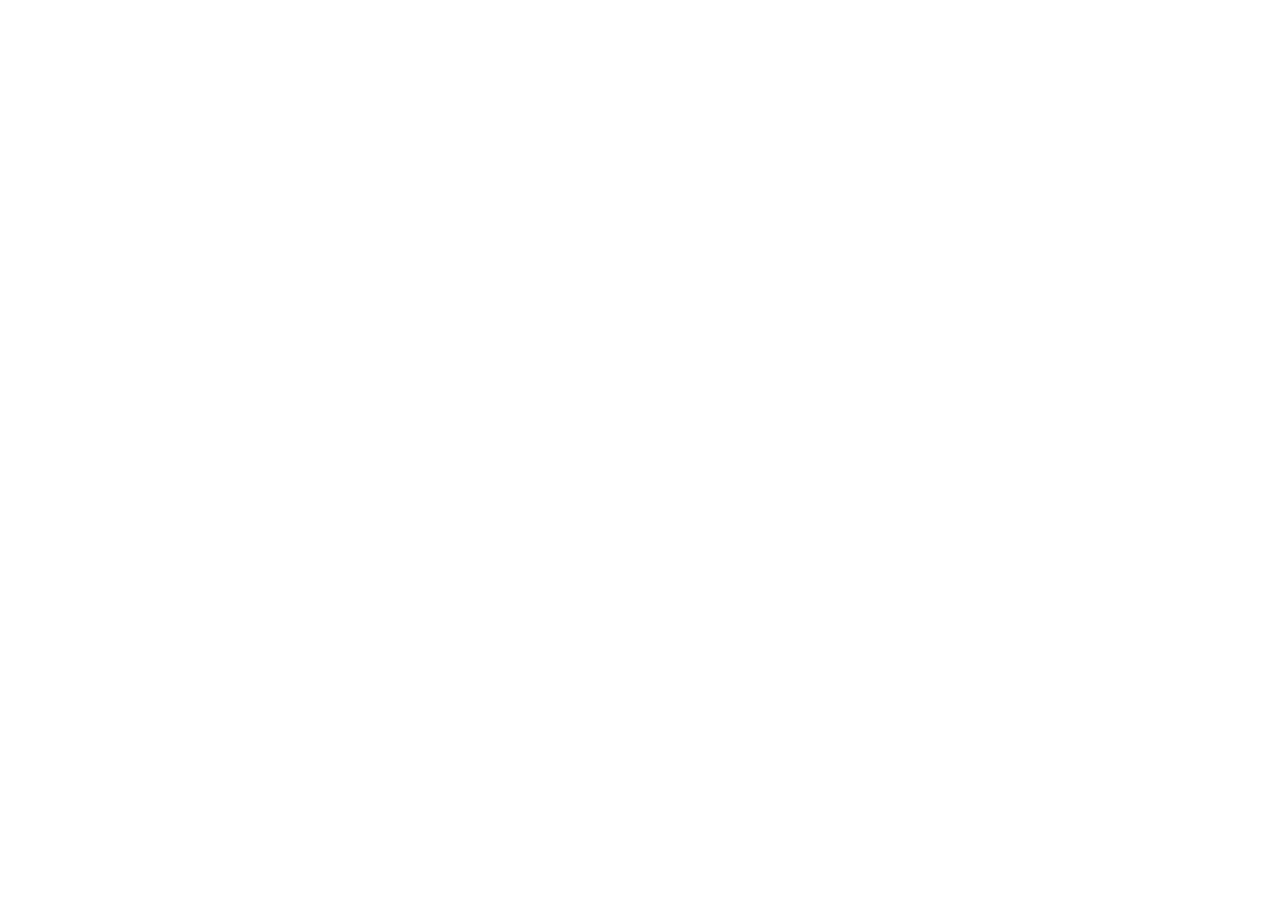
==== index.html @ 6b390fb4 "add" ====
<!DOCTYPE HTML>
<script>
  function showMore() {

    var listData = Array.prototype.slice.call(document.querySelectorAll('#dataList li:not(.shown)')).slice(0, 9);

    for (var i = 0; i < listData.length; i++) {
      listData[i].className = 'shown';
      listData[i].style.display = 'list-item';
    }
    switchButtons();
  }


  function switchButtons() {
    var hiddenElements = Array.prototype.slice.call(document.querySelectorAll('#dataList li:not(.shown)'));
    if (hiddenElements.length == 0) {
      document.getElementById('moreButton').style.display = 'none';
    }
    else {
      document.getElementById('moreButton').style.display = 'block';
    }

    var shownElements = Array.prototype.slice.call(document.querySelectorAll('#dataList li:not(.hidden)'));
    if (shownElements.length == 0) {
      document.getElementById('lessButton').style.display = 'none';
    }
    else {
      document.getElementById('lessButton').style.display = 'block';
    }
  }

  onload = function () {
    showMore();
  }
</script>
<html lang="en">

<head>
  <meta http-equiv="Content-Type" content="text/html; charset=UTF-8">

  <title>Dang Bui Dinh</title>

  <meta name="author" content="Dang Bui Dinh">
  <meta name="viewport" content="width=device-width, initial-scale=1">

  <link rel="stylesheet" type="text/css" href="stylesheet.css">
</head>

</html>
---- stylesheet.css ----
/* latin-ext */
@font-face {
  font-family: 'Lato';
  font-style: italic;
  font-weight: 400;
  src: local('Lato Italic'), local('Lato-Italic'), url(https://fonts.gstatic.com/s/lato/v15/S6u8w4BMUTPHjxsAUi-qNiXg7eU0.woff2) format('woff2');
  unicode-range: U+0100-024F, U+0259, U+1E00-1EFF, U+2020, U+20A0-20AB, U+20AD-20CF, U+2113, U+2C60-2C7F, U+A720-A7FF;
}
/* latin */
@font-face {
  font-family: 'Lato';
  font-style: italic;
  font-weight: 400;
  src: local('Lato Italic'), local('Lato-Italic'), url(https://fonts.gstatic.com/s/lato/v15/S6u8w4BMUTPHjxsAXC-qNiXg7Q.woff2) format('woff2');
  unicode-range: U+0000-00FF, U+0131, U+0152-0153, U+02BB-02BC, U+02C6, U+02DA, U+02DC, U+2000-206F, U+2074, U+20AC, U+2122, U+2191, U+2193, U+2212, U+2215, U+FEFF, U+FFFD;
}
/* latin-ext */
@font-face {
  font-family: 'Lato';
  font-style: italic;
  font-weight: 700;
  src: local('Lato Bold Italic'), local('Lato-BoldItalic'), url(https://fonts.gstatic.com/s/lato/v15/S6u_w4BMUTPHjxsI5wq_FQftx9897sxZ.woff2) format('woff2');
  unicode-range: U+0100-024F, U+0259, U+1E00-1EFF, U+2020, U+20A0-20AB, U+20AD-20CF, U+2113, U+2C60-2C7F, U+A720-A7FF;
}
/* latin */
@font-face {
  font-family: 'Lato';
  font-style: italic;
  font-weight: 700;
  src: local('Lato Bold Italic'), local('Lato-BoldItalic'), url(https://fonts.gstatic.com/s/lato/v15/S6u_w4BMUTPHjxsI5wq_Gwftx9897g.woff2) format('woff2');
  unicode-range: U+0000-00FF, U+0131, U+0152-0153, U+02BB-02BC, U+02C6, U+02DA, U+02DC, U+2000-206F, U+2074, U+20AC, U+2122, U+2191, U+2193, U+2212, U+2215, U+FEFF, U+FFFD;
}
/* latin-ext */
@font-face {
  font-family: 'Lato';
  font-style: normal;
  font-weight: 400;
  src: local('Lato Regular'), local('Lato-Regular'), url(https://fonts.gstatic.com/s/lato/v15/S6uyw4BMUTPHjxAwXiWtFCfQ7A.woff2) format('woff2');
  unicode-range: U+0100-024F, U+0259, U+1E00-1EFF, U+2020, U+20A0-20AB, U+20AD-20CF, U+2113, U+2C60-2C7F, U+A720-A7FF;
}
/* latin */
@font-face {
  font-family: 'Lato';
  font-style: normal;
  font-weight: 400;
  src: local('Lato Regular'), local('Lato-Regular'), url(https://fonts.gstatic.com/s/lato/v15/S6uyw4BMUTPHjx4wXiWtFCc.woff2) format('woff2');
  unicode-range: U+0000-00FF, U+0131, U+0152-0153, U+02BB-02BC, U+02C6, U+02DA, U+02DC, U+2000-206F, U+2074, U+20AC, U+2122, U+2191, U+2193, U+2212, U+2215, U+FEFF, U+FFFD;
}
/* latin-ext */
@font-face {
  font-family: 'Lato';
  font-style: normal;
  font-weight: 700;
  src: local('Lato Bold'), local('Lato-Bold'), url(https://fonts.gstatic.com/s/lato/v15/S6u9w4BMUTPHh6UVSwaPGQ3q5d0N7w.woff2) format('woff2');
  unicode-range: U+0100-024F, U+0259, U+1E00-1EFF, U+2020, U+20A0-20AB, U+20AD-20CF, U+2113, U+2C60-2C7F, U+A720-A7FF;
}
/* latin */
@font-face {
  font-family: 'Lato';
  font-style: normal;
  font-weight: 700;
  src: local('Lato Bold'), local('Lato-Bold'), url(https://fonts.gstatic.com/s/lato/v15/S6u9w4BMUTPHh6UVSwiPGQ3q5d0.woff2) format('woff2');
  unicode-range: U+0000-00FF, U+0131, U+0152-0153, U+02BB-02BC, U+02C6, U+02DA, U+02DC, U+2000-206F, U+2074, U+20AC, U+2122, U+2191, U+2193, U+2212, U+2215, U+FEFF, U+FFFD;
}

a {
  color: #1772d0;
  text-decoration: none;
}

a:focus,
a:hover {
  color: #f09228;
  text-decoration: none;
}

body,
td,
th,
tr,
p,
a {
  font-family: 'Lato', Verdana, Helvetica, sans-serif;
  font-size: 14px
}

strong {
  font-family: 'Lato', Verdana, Helvetica, sans-serif;
  font-size: 14px;
}

heading {
  font-family: 'Lato', Verdana, Helvetica, sans-serif;
  font-size: 22px;
}

papertitle {
  font-family: 'Lato', Verdana, Helvetica, sans-serif;
  font-size: 14px;
  font-weight: 700
}

name {
  font-family: 'Lato', Verdana, Helvetica, sans-serif;
  font-size: 32px;
}

.one {
  width: 160px;
  height: 160px;
  position: relative;
}

.two {
  width: 160px;
  height: 160px;
  position: absolute;
  transition: opacity .2s ease-in-out;
  -moz-transition: opacity .2s ease-in-out;
  -webkit-transition: opacity .2s ease-in-out;
}

.fade {
  transition: opacity .2s ease-in-out;
  -moz-transition: opacity .2s ease-in-out;
  -webkit-transition: opacity .2s ease-in-out;
}

span.highlight {
  background-color: #ffffd0;
}

.shown{
  display:block;
}
.hidden{
  display:none;
}
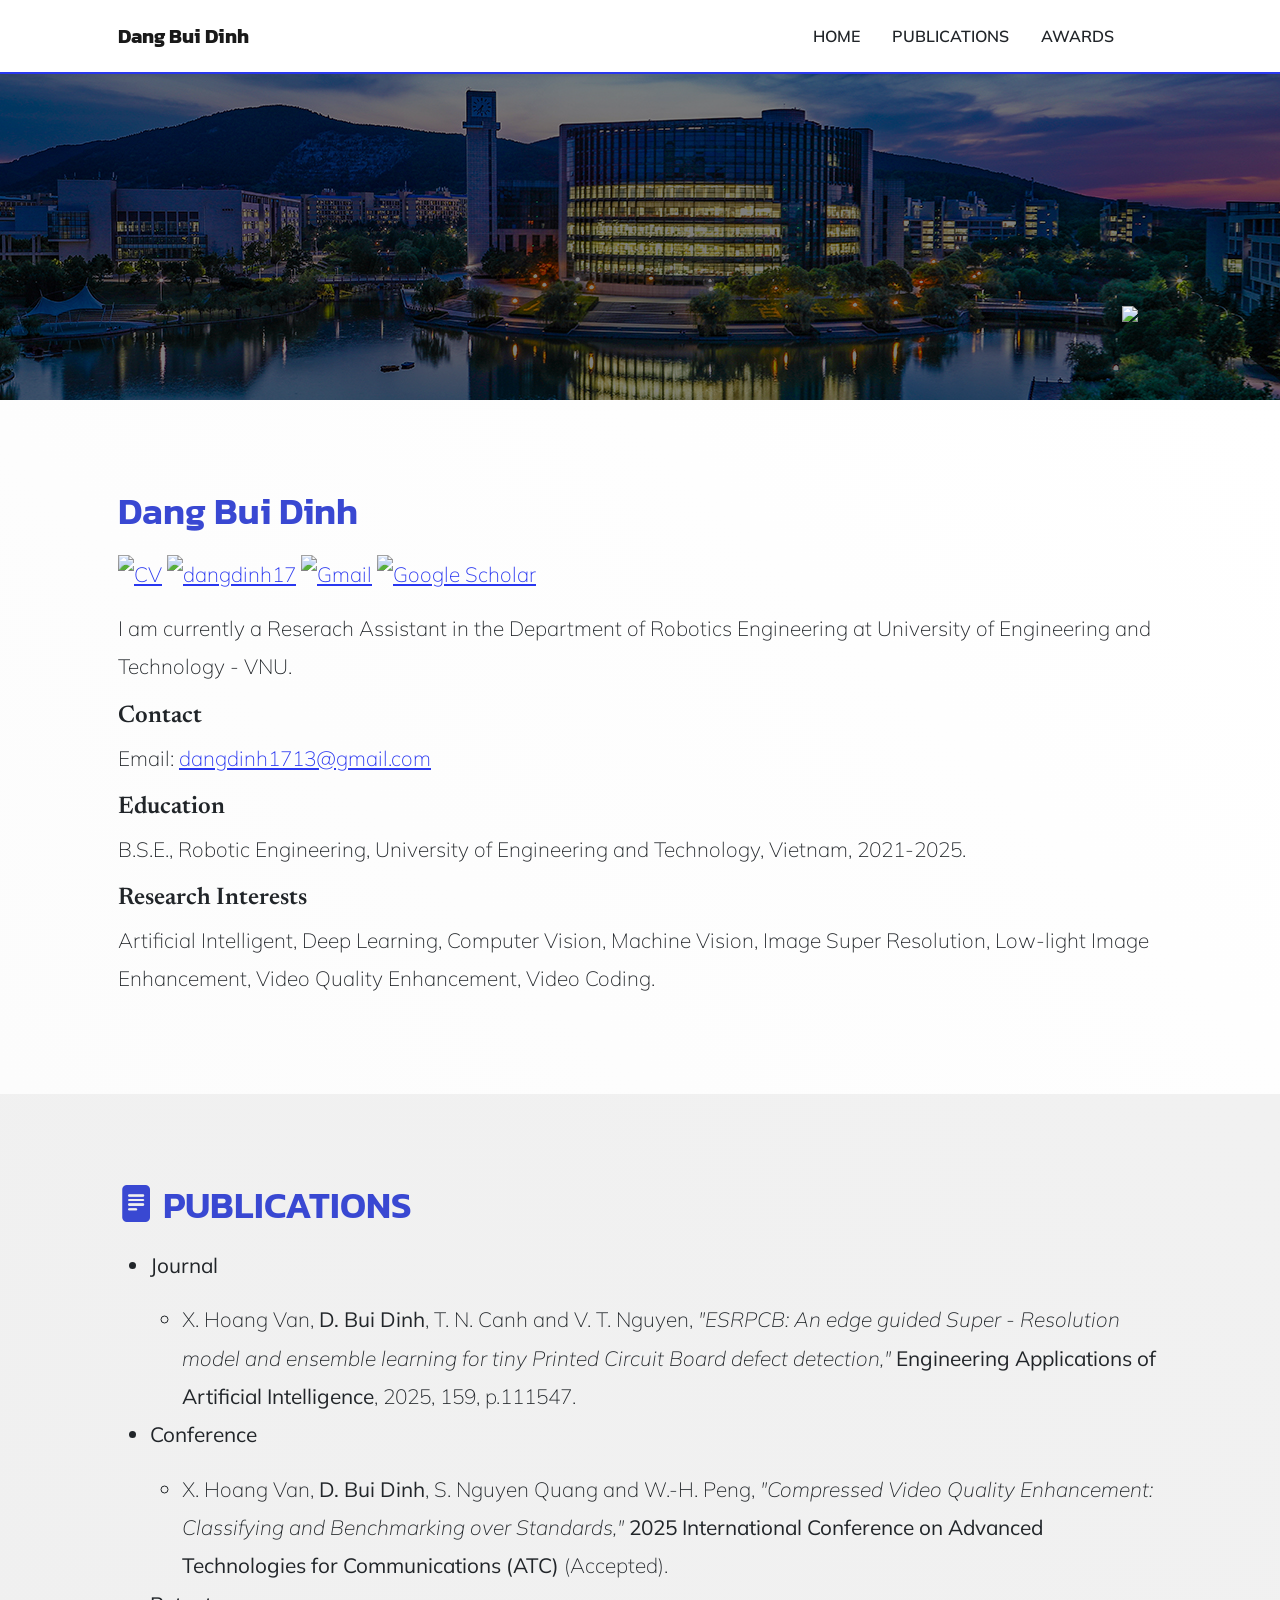
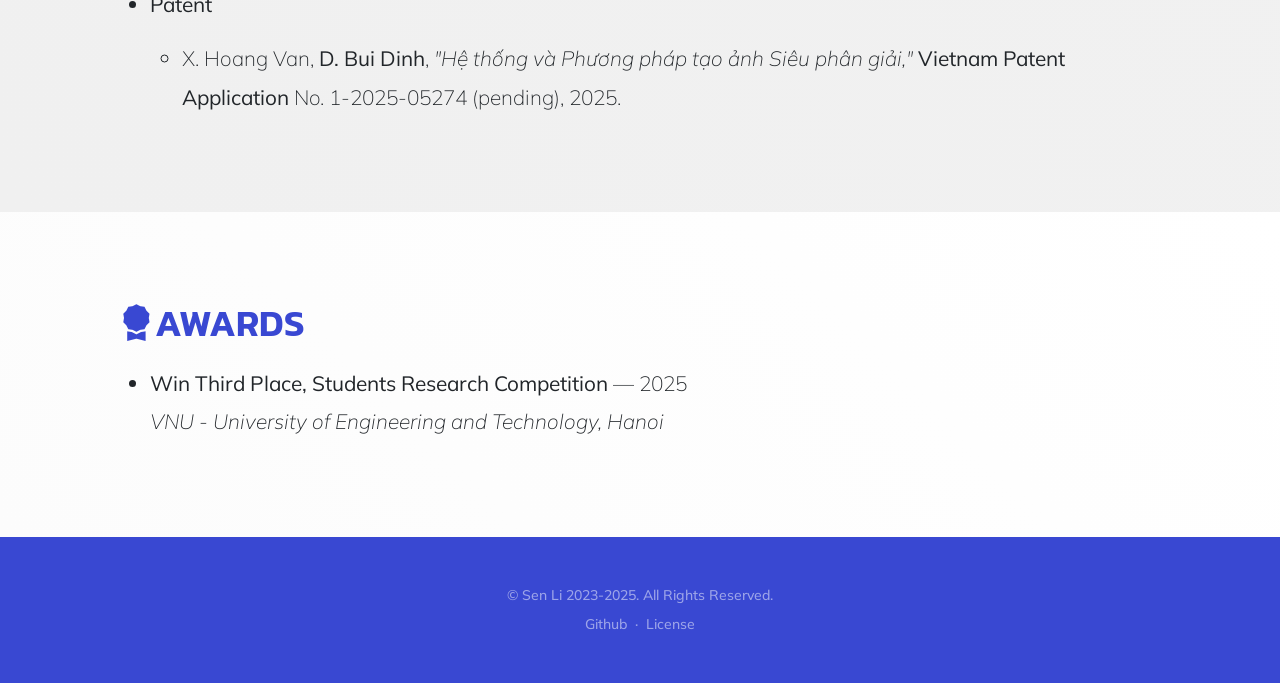
==== commit aa5a1d9f: "add" ====
--- a/index.html
+++ b/index.html
@@ -1,50 +1,177 @@
-<!DOCTYPE HTML>
-<script>
-  function showMore() {
-
-    var listData = Array.prototype.slice.call(document.querySelectorAll('#dataList li:not(.shown)')).slice(0, 9);
-
-    for (var i = 0; i < listData.length; i++) {
-      listData[i].className = 'shown';
-      listData[i].style.display = 'list-item';
-    }
-    switchButtons();
-  }
-
-
-  function switchButtons() {
-    var hiddenElements = Array.prototype.slice.call(document.querySelectorAll('#dataList li:not(.shown)'));
-    if (hiddenElements.length == 0) {
-      document.getElementById('moreButton').style.display = 'none';
-    }
-    else {
-      document.getElementById('moreButton').style.display = 'block';
-    }
-
-    var shownElements = Array.prototype.slice.call(document.querySelectorAll('#dataList li:not(.hidden)'));
-    if (shownElements.length == 0) {
-      document.getElementById('lessButton').style.display = 'none';
-    }
-    else {
-      document.getElementById('lessButton').style.display = 'block';
-    }
-  }
-
-  onload = function () {
-    showMore();
-  }
-</script>
+<!DOCTYPE html>
 <html lang="en">
 
 <head>
-  <meta http-equiv="Content-Type" content="text/html; charset=UTF-8">
+    <meta charset="utf-8" />
+    <meta name="viewport" content="width=device-width, initial-scale=1, shrink-to-fit=no" />
+    <meta name="description" content="Academic Webpage" />
+    <meta name="author" content="dangbuidinh" />
+    <title id="title"></title>
 
-  <title>Dang Bui Dinh</title>
+    <!-- Icon -->
+    <link rel="icon" type="image/x-icon" href="docs/static/assets/favicon.ico" />
 
-  <meta name="author" content="Dang Bui Dinh">
-  <meta name="viewport" content="width=device-width, initial-scale=1">
+    <!-- Bootstrap icons-->
+    <link href="https://cdn.jsdelivr.net/npm/bootstrap-icons@1.5.0/font/bootstrap-icons.css" rel="stylesheet" />
 
-  <link rel="stylesheet" type="text/css" href="stylesheet.css">
+    <!-- Google fonts-->
+    <link rel="preconnect" href="https://fonts.gstatic.com" />
+    <link href="https://fonts.googleapis.com/css2?family=Newsreader:ital,wght@0,600;1,600&amp;display=swap"
+        rel="stylesheet" />
+    <link
+        href="https://fonts.googleapis.com/css2?family=Mulish:ital,wght@0,300;0,500;0,600;0,700;1,300;1,500;1,600;1,700&amp;display=swap"
+        rel="stylesheet" />
+    <link href="https://fonts.googleapis.com/css2?family=Kanit:ital,wght@0,400;1,400&amp;display=swap"
+        rel="stylesheet" />
+
+    <!-- Core theme CSS (includes Bootstrap)-->
+    <link type="text/css" href="docs/static/css/core.css" rel="stylesheet" />
+    <link type="text/css" href="docs/static/css/main.css" rel="stylesheet" />
+
+    <!-- Bootstrap core JS-->
+    <script type="text/javascript" src="docs/static/js/bootstrap.bundle.min.js"></script>
+
+    <!-- For Compatability -->
+    <script src="https://polyfill.io/v3/polyfill.min.js?features=es6"></script>
+    
+    <!-- Markdown -->
+    <script type="text/javascript" src="docs/static/js/marked.min.js"></script>
+
+    <!-- Mathematics -->
+    <script>
+        // See https://docs.mathjax.org/en/latest/index.html for more details.
+        MathJax = {
+            tex: {
+                packages: {},              // extensions to use
+                inlineMath: [              // start/end delimiter pairs for in-line math
+                    ['$', '$'],
+                    ['\\(', '\\)']
+                ],
+                displayMath: [             // start/end delimiter pairs for display math
+                    ['$$', '$$'],
+                    ['\\[', '\\]']
+                ],
+                processEscapes: false,      // use \$ to produce a literal dollar sign
+                processEnvironments: true, // process \begin{xxx}...\end{xxx} outside math mode
+                processRefs: true,         // process \ref{...} outside of math mode
+                digits: /^(?:[0-9]+(?:\{,\}[0-9]{3})*(?:\.[0-9]*)?|\.[0-9]+)/,    // pattern for recognizing numbers
+                tags: 'all',              // or 'ams' or 'all'
+                tagSide: 'right',          // side for \tag macros
+                tagIndent: '0.8em',        // amount to indent tags
+                useLabelIds: true,         // use label name rather than tag for ids
+                maxMacros: 10000,          // maximum number of macro substitutions per expression
+                maxBuffer: 5 * 1024,       // maximum size for the internal TeX string (5K)
+                // baseURL:                   // URL for use with links to tags (when there is a <base> tag in effect)
+                // (document.getElementsByTagName('base').length === 0) ? '' : String(document.location).replace(/#.*$/, ''),
+                formatError:               // function called when TeX syntax errors occur
+                    (jax, err) => jax.formatError(err)
+            }
+        };
+    </script>
+    <script type="text/javascript" id="MathJax-script" src="https://cdn.jsdelivr.net/npm/mathjax@3/es5/tex-svg.js"></script>
+    <script type="text/javascript" id="MathJax-script" async src="https://cdn.jsdelivr.net/npm/mathjax@3/es5/tex-mml-chtml.js"></script>
+    
+    <!-- Core JS-->
+    <script type="text/javascript" src="docs/static/js/scripts.js"></script>
+    <script type="text/javascript" src="docs/static/js/js-yaml.min.js"></script>
+
 </head>
 
+<body id="page-top">
+    <!-- Navigation-->
+    <nav class="header navbar navbar-expand-lg navbar-light fixed-top shadow-sm" id="mainNav">
+        <div class="container px-5">
+            <a id="page-top-title" class="navbar-brand fw-bold" href="#page-top"></a>
+            <!-- <a href="#page-top"><img src="static/assets/img/CUMT_LOGO.svg" style="width: 11rem;"></a> -->
+            <button class="navbar-toggler" type="button" data-bs-toggle="collapse" data-bs-target="#navbarResponsive"
+                aria-controls="navbarResponsive" aria-expanded="false" aria-label="Toggle navigation">
+                MENU
+                <i class="bi-list"></i>
+            </button>
+            <div class="collapse navbar-collapse" id="navbarResponsive">
+                <ul class="navbar-nav ms-auto me-4 my-3 my-lg-0">
+                    <li class="nav-item">
+                        <a class="nav-link me-lg-3" href="#page-top">HOME</a>
+                    </li>
+                    <li class="nav-item">
+                        <a class="nav-link me-lg-3" href="#publications">PUBLICATIONS</a>
+                    </li>
+                    <li class="nav-item">
+                        <a class="nav-link me-lg-3" href="#awards">AWARDS</a>
+                    </li>
+
+                </ul>
+            </div>
+        </div>
+    </nav>
+
+    <!-- Top Section -->
+    <section class="top-section" style="background-image: url('docs/static/assets/img/background.jpeg');">
+        <div class="top-section-content">
+            <div class="container px-5">
+                <h2 id="top-section-bg-text" class="text-white display-3 lh-1 font-alt"></h2>
+            </div>
+        </div>
+    </section>
+    <!-- Top Section -->
+
+    <!-- Photo -->
+    <div class="container px-5">
+        <div id="avatar">
+            <img class="shadow" src="docs/static/assets/img/photo.png">
+        </div>
+    </div>
+    <!-- Photo -->
+    
+    <!-- Home -->
+    <section class="bg-gradient-primary-to-secondary-light mt5 md5" id="home">
+        <div class="container px-5">
+            <header>
+                <h2 id="home-subtitle"> </h2>
+                <!-- <span class="bi bi-list"></span> -->
+            </header>
+            <div class="main-body" id="home-md"></div>
+        </div>
+    </section>
+    <!-- Home -->
+
+    <!-- Publications -->
+    <section class="bg-gradient-primary-to-secondary-gray mt5 md5" id="publications">
+        <div class="container px-5">
+            <header>
+                <h2 id="publications-subtitle"><i class="bi bi-file-text-fill"></i>&nbsp;PUBLICATIONS</h2>
+            </header>
+            <div class="main-body" id="publications-md"></div>
+
+        </div>
+    </section>
+    <!-- Publications  -->
+
+    <!-- Awards -->
+    <section class="bg-gradient-primary-to-secondary-light mt5 md5" id="awards">
+        <div class="container px-5">
+            <header>
+                <h2 id="awards-subtitle"><i class="bi bi-award-fill"></i>AWARDS </h2>
+            </header>
+            <div class="main-body" id="awards-md"></div>
+
+        </div>
+    </section>
+    <!-- Awards -->
+
+
+    <!-- Footer-->
+    <footer class="bg-bottom text-center py-5">
+        <div class="container px-5">
+            <div class="text-white-50 small">
+                <div id="copyright-text" class="mb-2"></div>
+                <a id="github-link" href="https://github.com/dangdinh1713">Github</a>
+                <span class="mx-1">&middot;</span>
+                <a id="license-link" href="https://github.com/senli1073/senli1073.github.io/blob/main/LICENSE">License</a>
+            </div>
+        </div>
+    </footer>
+
+</body>
+
 </html>
--- a/docs/static/css/main.css
+++ b/docs/static/css/main.css
@@ -0,0 +1,112 @@
+@import "./styles.css";
+
+
+:root{
+    --h-title-color:#3948d2;
+}
+
+.header {
+    border-bottom: solid 2px var(--bs-blue);
+    z-index: 10000;
+}
+
+.bg-bottom {
+    background-color: var(--h-title-color);
+}
+
+.top-section {
+    position: relative;
+    padding: 10rem 0;
+    background-position: center;
+    background-size: cover;
+    height: 25rem;
+}
+
+.top-section h2 {
+    font-weight: 400;
+}
+
+.top-section .top-section-content {
+    position: relative;
+    z-index: 1;
+}
+
+.top-section:before {
+    content: "";
+    position: absolute;
+    top: 0;
+    left: 0;
+    width: 100%;
+    height: 100%;
+    background: rgba(0, 0, 0, 0.5);
+}
+
+section header h2{
+    font-family: "Kanit", -apple-system, BlinkMacSystemFont, "Segoe UI", Roboto, "Helvetica Neue", Arial, sans-serif, "Apple Color Emoji", "Segoe UI Emoji", "Segoe UI Symbol", "Noto Color Emoji" !important;
+    color: var(--h-title-color);
+    font-size: 2.3rem;
+    line-height: 4rem;
+}
+
+section .main-body{
+    font-size: 1.3rem;
+    font-weight: 200;
+    line-height: 2.4rem;
+}
+
+
+.bg-gradient-primary-to-secondary-light {
+    background: linear-gradient(45deg, #fcfcfc, #ffffff) !important;
+}
+
+.bg-gradient-primary-to-secondary-gray {
+    background: linear-gradient(45deg, #f0f0f0, #f1f1f1) !important;
+}
+
+
+
+.on-top {
+    position: relative;
+    z-index: 10000;
+}
+
+.top-bg {
+    background-position: center;
+    background-size: fill;
+    width: 100%;
+    height: 100%;
+}
+
+.top-bg::before {
+    content: "";
+    position: absolute;
+    top: 0;
+    left: 0;
+    width: 100%;
+    height: 100%;
+    background: rgba(0, 0, 0, 0.4);
+}
+
+
+#avatar {
+    position: relative;
+    height: 0;
+    top:min(-65px,max(-100px,calc(-1*100vw/12)));
+    max-width: 55em;
+    margin: 0 1.5rem 0 0;
+    float: right;
+    z-index: 9000;
+}
+
+#avatar img {
+    height: max(130px,min(200px,calc(100vw/6)));
+    box-shadow: 5px 5px 5px rgba(0, 0, 0, 0.2);
+}
+
+@media screen and (max-width: 991px) {
+    #avatar {
+        margin: 0;
+    }
+}
+
+
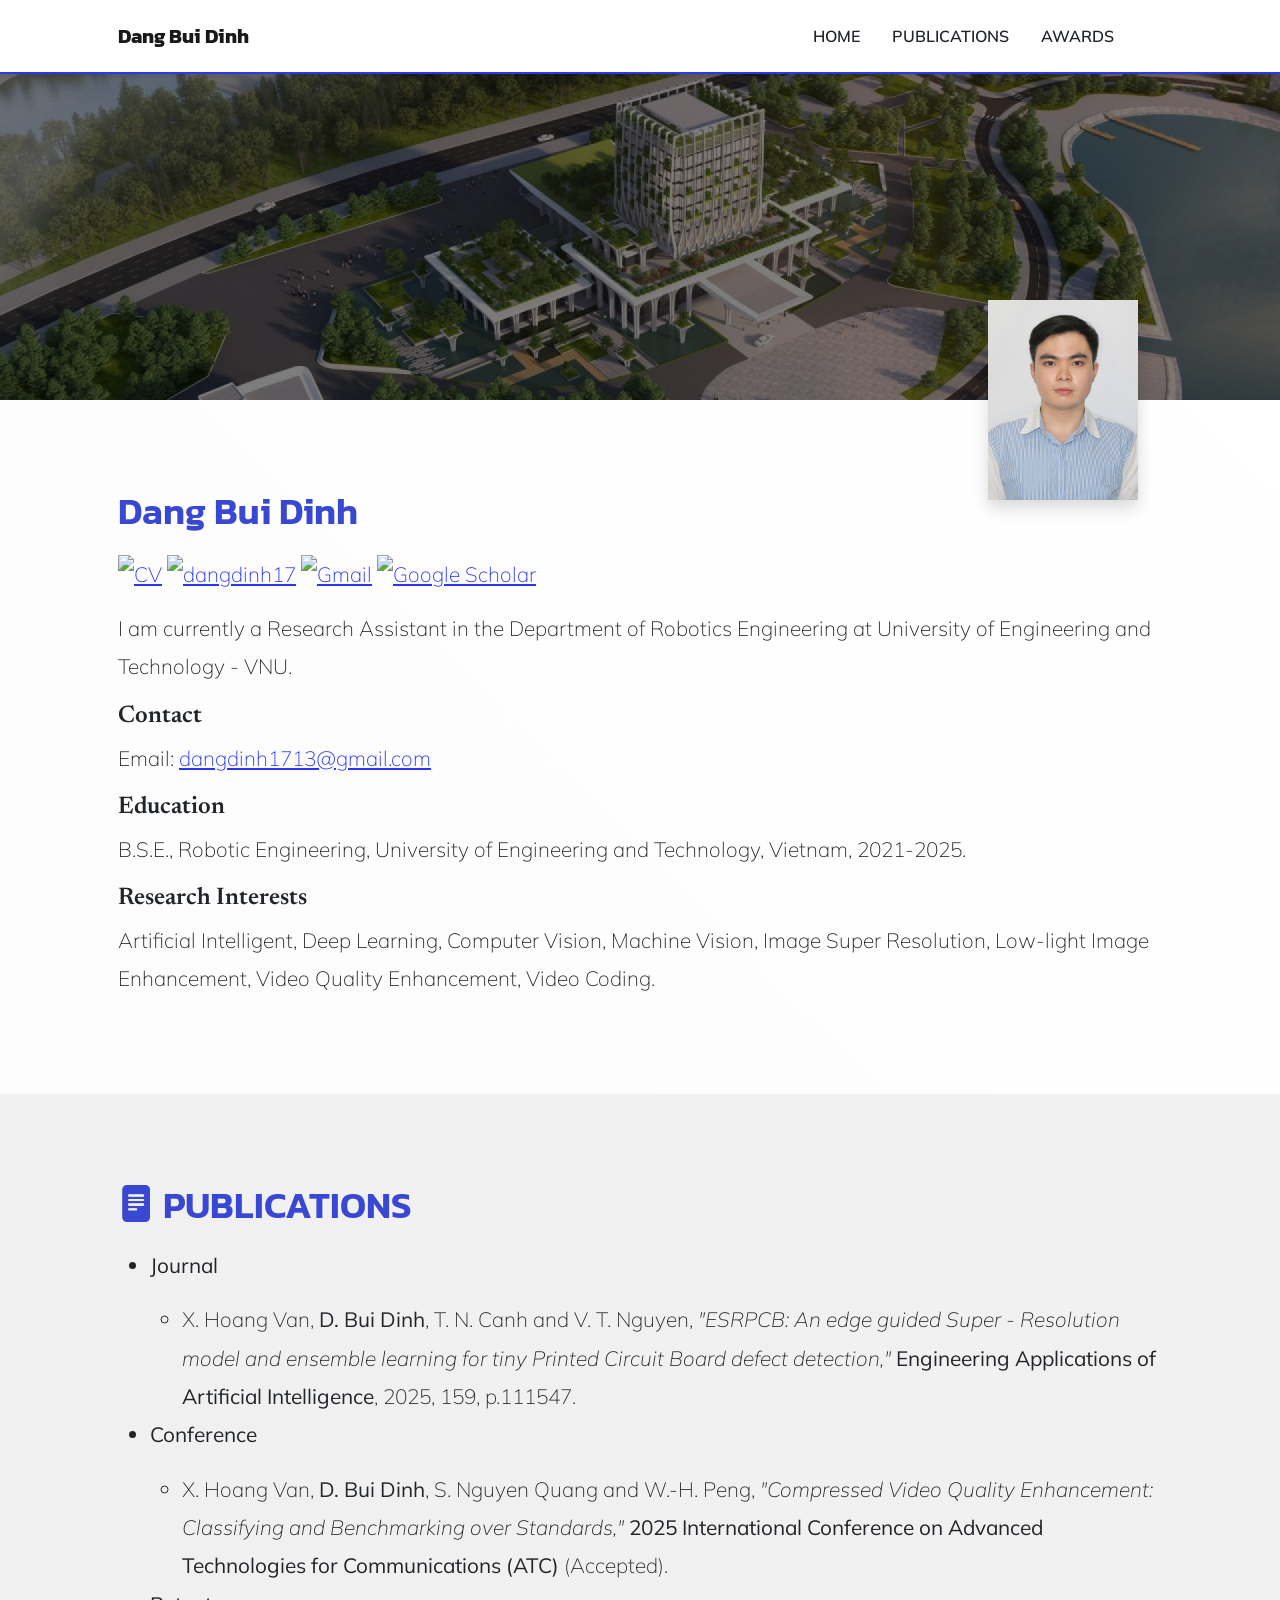
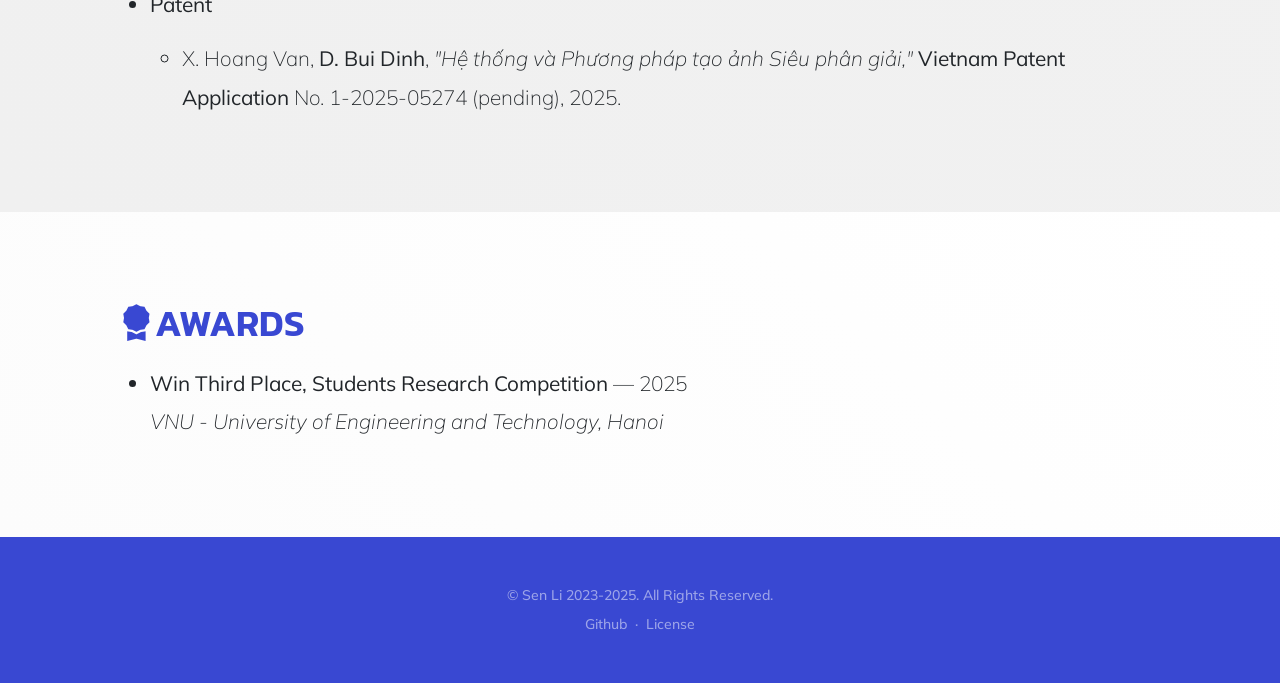
==== commit 3469be60: "add" ====
--- a/index.html
+++ b/index.html
@@ -106,7 +106,7 @@
     </nav>
 
     <!-- Top Section -->
-    <section class="top-section" style="background-image: url('docs/static/assets/img/background.jpeg');">
+    <section class="top-section" style="background-image: url('docs/static/assets/img/UET.jpg');">
         <div class="top-section-content">
             <div class="container px-5">
                 <h2 id="top-section-bg-text" class="text-white display-3 lh-1 font-alt"></h2>
@@ -118,7 +118,7 @@
     <!-- Photo -->
     <div class="container px-5">
         <div id="avatar">
-            <img class="shadow" src="docs/static/assets/img/photo.png">
+            <img class="shadow" src="docs/static/assets/img/photo.jpg">
         </div>
     </div>
     <!-- Photo -->
